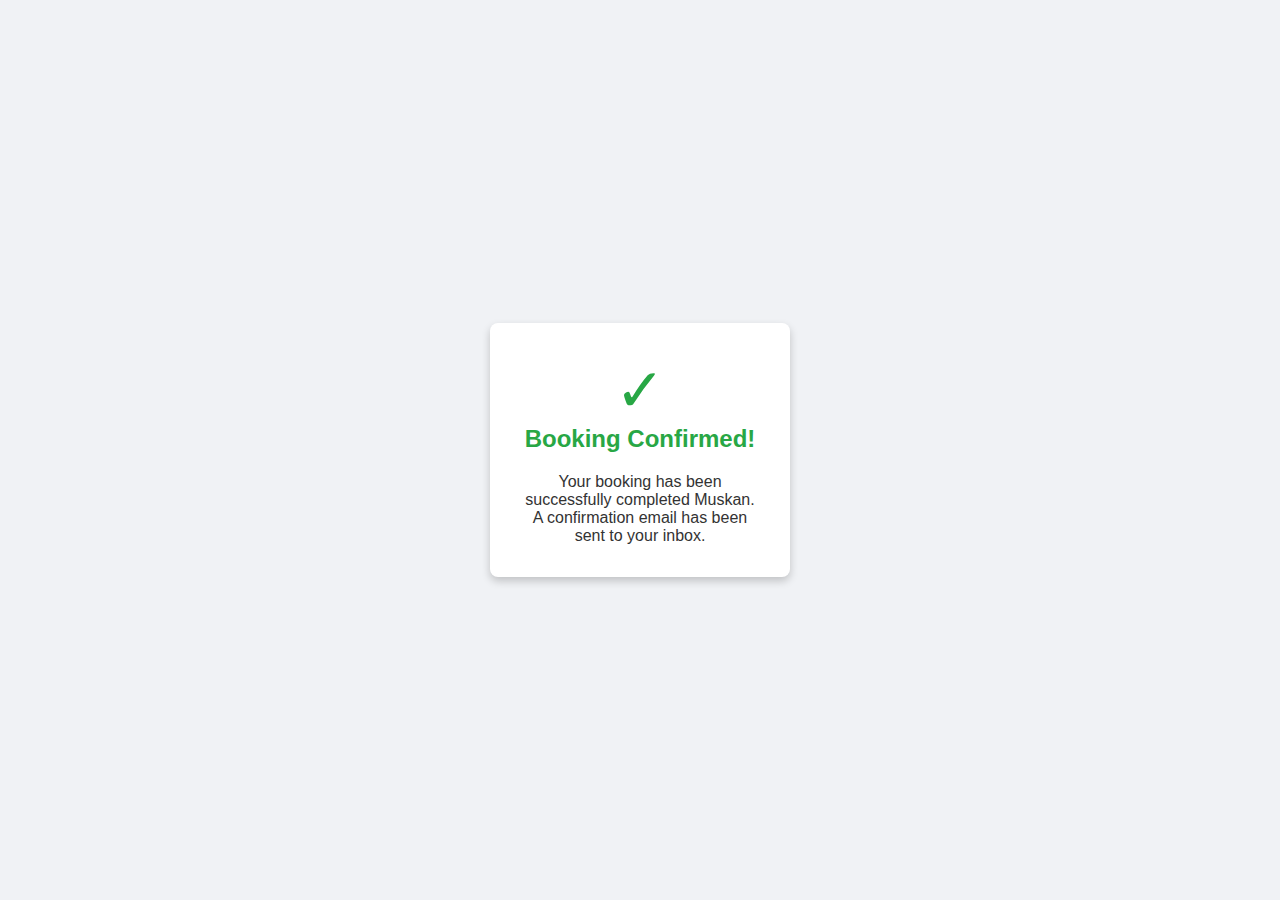
==== booking-confirmation.html @ fb2325d8 "payment kitni leni h vo btaya h" ====
<!DOCTYPE html>
<html lang="en">
<head>
    <meta charset="UTF-8">
    <meta name="viewport" content="width=device-width, initial-scale=1.0">
    <title>Booking Confirmation</title>
    <style>
        * {
            margin: 0;
            padding: 0;
            box-sizing: border-box;
        }

        body {
            font-family: Arial, sans-serif;
            display: flex;
            align-items: center;
            justify-content: center;
            min-height: 100vh;
            background-color: #f0f2f5;
        }

        .confirmation-container {
            background-color: #fff;
            border-radius: 8px;
            padding: 2rem;
            text-align: center;
            box-shadow: 0 4px 8px rgba(0, 0, 0, 0.2);
            width: 300px;
        }

        .confirmation-container h1 {
            font-size: 24px;
            color: #28a745;
            margin-bottom: 20px;
        }

        .confirmation-container .checkmark {
            font-size: 60px;
            color: #28a745;
        }

        .confirmation-container p {
            font-size: 16px;
            color: #333;
            margin-top: 10px;
        }
    </style>
</head>
<body>

    <div class="confirmation-container">
        <div class="checkmark">✓</div>
        <h1>Booking Confirmed!</h1>
        <p>Your booking has been successfully completed Muskan. A confirmation email has been sent to your inbox.</p>
    </div>

</body>
</html>
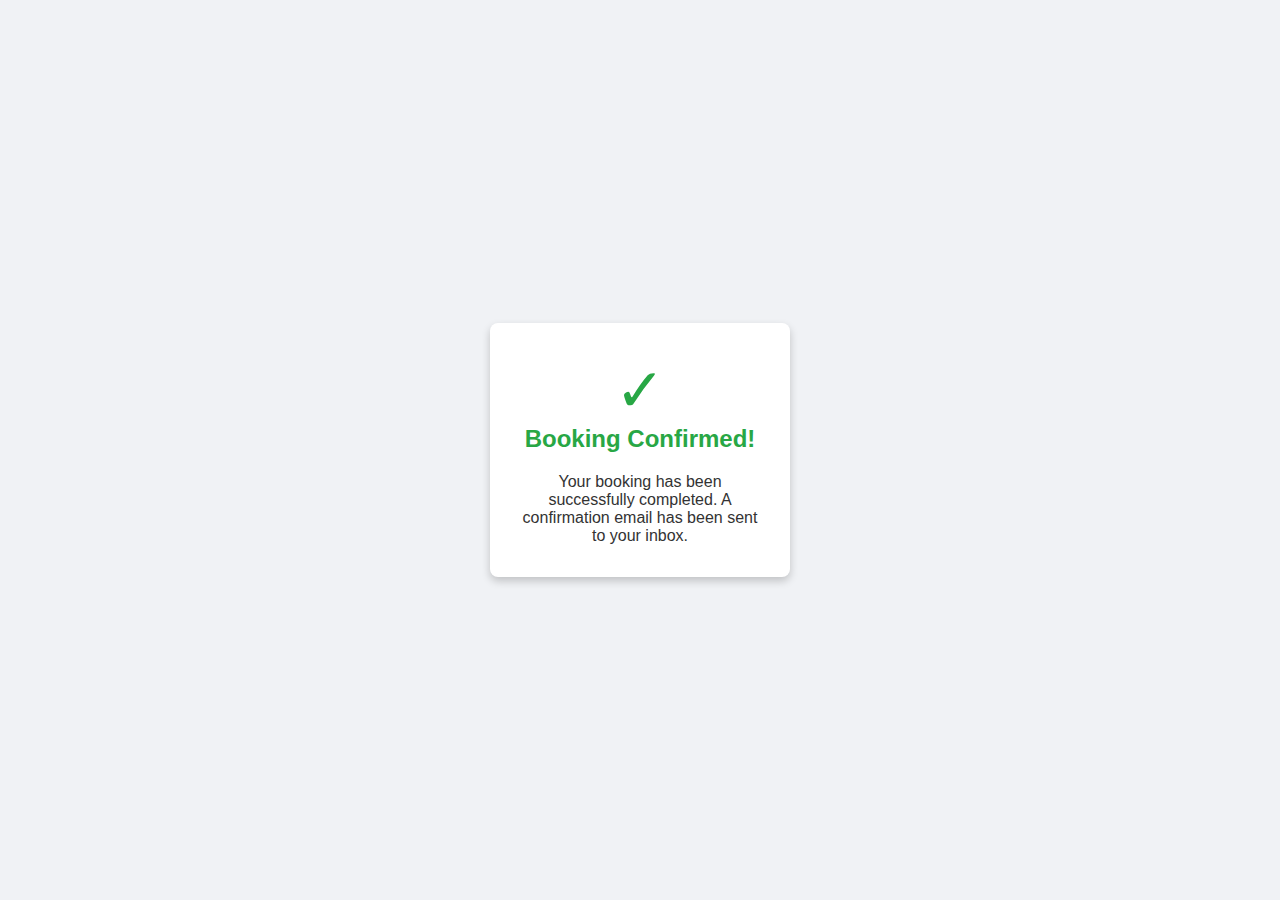
==== commit 3e323cd6: "All set now Bro!!" ====
--- a/booking-confirmation.html
+++ b/booking-confirmation.html
@@ -52,7 +52,7 @@
     <div class="confirmation-container">
         <div class="checkmark">✓</div>
         <h1>Booking Confirmed!</h1>
-        <p>Your booking has been successfully completed Muskan. A confirmation email has been sent to your inbox.</p>
+        <p>Your booking has been successfully completed. A confirmation email has been sent to your inbox.</p>
     </div>
 
 </body>
